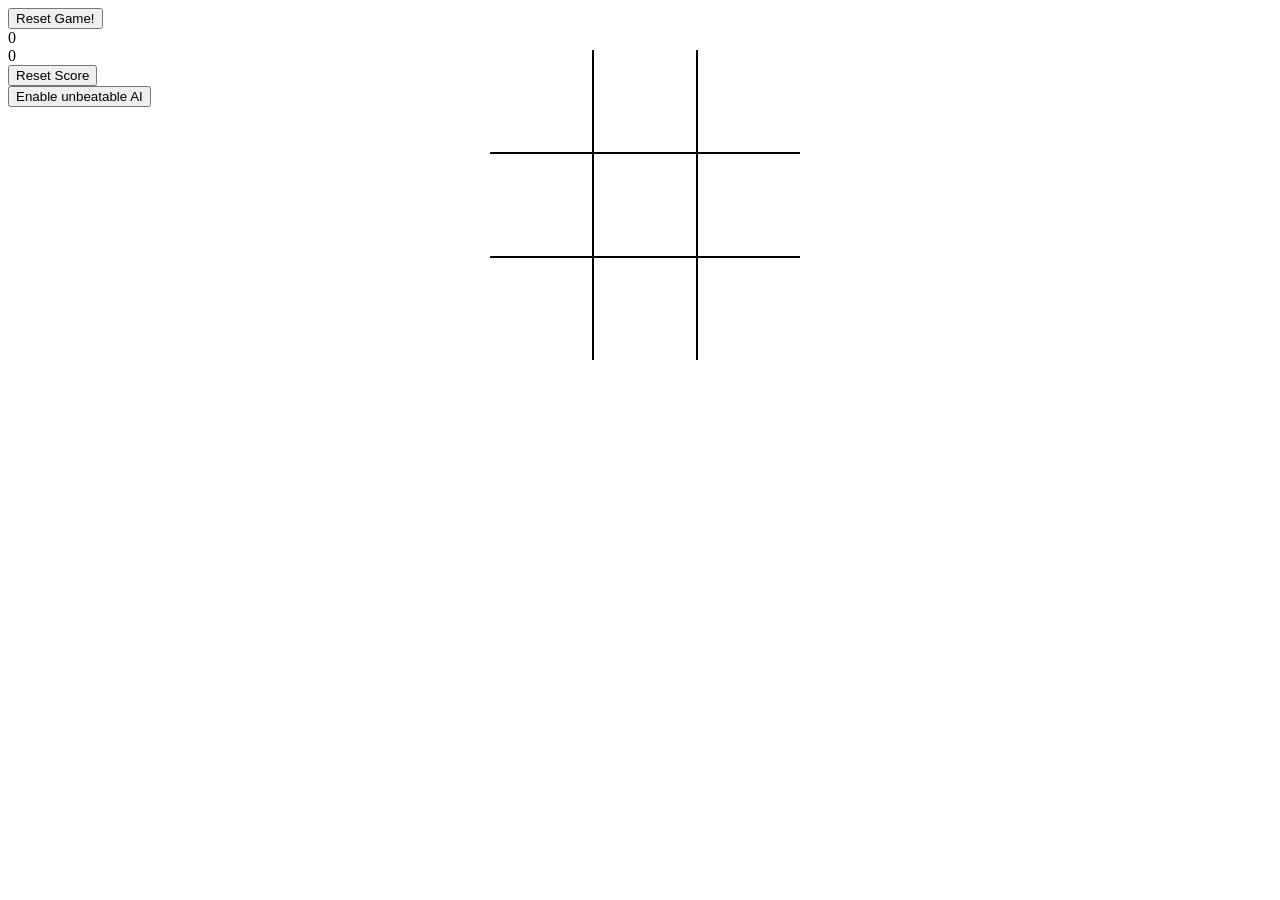
==== tic-tac-toe-ai/index.html @ 79151960 "tictactoe implemented" ====
<!DOCTYPE html>
<html lang="en">
<head>
    <meta charset="UTF-8">
    <meta name="viewport" content="width=device-width, initial-scale=1.0">
    <link rel="stylesheet" href="style.css">
    <title>Tic Tac Toe</title>
</head>
<body>
    <table>
        <tr>
            <td class="cell" id="0"></td>
            <td class="cell" id="1"></td>
            <td class="cell" id="2"></td>
        </tr>
        <tr>
            <td class="cell" id="3"></td>
            <td class="cell" id="4"></td>
            <td class="cell" id="5"></td>            
        </tr>
        <tr>
            <td class="cell" id="6"></td>
            <td class="cell" id="7"></td>
            <td class="cell" id="8"></td>            
        </tr>
    </table>
    <div class="msg">
        <div class="text"></div>
    </div>
    <button onclick="start()">Reset Game!</button>
    <div class="score">
        <div class="hu">0</div>
        <div class="ai">0</div>
        <button onclick="resetScore()">Reset Score</button>
    </div>
    <div class="ai">
        <button id="aibtn" onclick="toggleAi()">Enable unbeatable AI</button>
    </div>
    <script src="script.js"></script>
</body>
</html>
---- tic-tac-toe-ai/style.css ----
td.cell {
    border: 2px solid black;
    height: 100px;
    width: 100px;
    text-align: center;
    vertical-align: middle;
    font-family: 'Courier New', Courier, monospace;
    font-size: 70px;
    cursor: pointer;
}

table {
    border-collapse: collapse;
    position: absolute;
    left: 50%;
    margin-left: -150px;
    top: 50px;
}

table tr:first-child td {
    border-top: 0;
}

table tr:last-child td {
    border-bottom: 0;
}

table tr td:first-child {
    border-left: 0;
}

table tr td:last-child {
    border-right: 0;
}

.msg{
    display: none;
    width: 200px;
    top: 120px;
    background-color: gray;
    opacity: 0.8;
    position: absolute;
    left: 50%;
    margin-left: -100px;
    padding-top: 50px;
    text-align: center;
    border-radius: 5px;
    color: white;
    font-size: 2em;

}
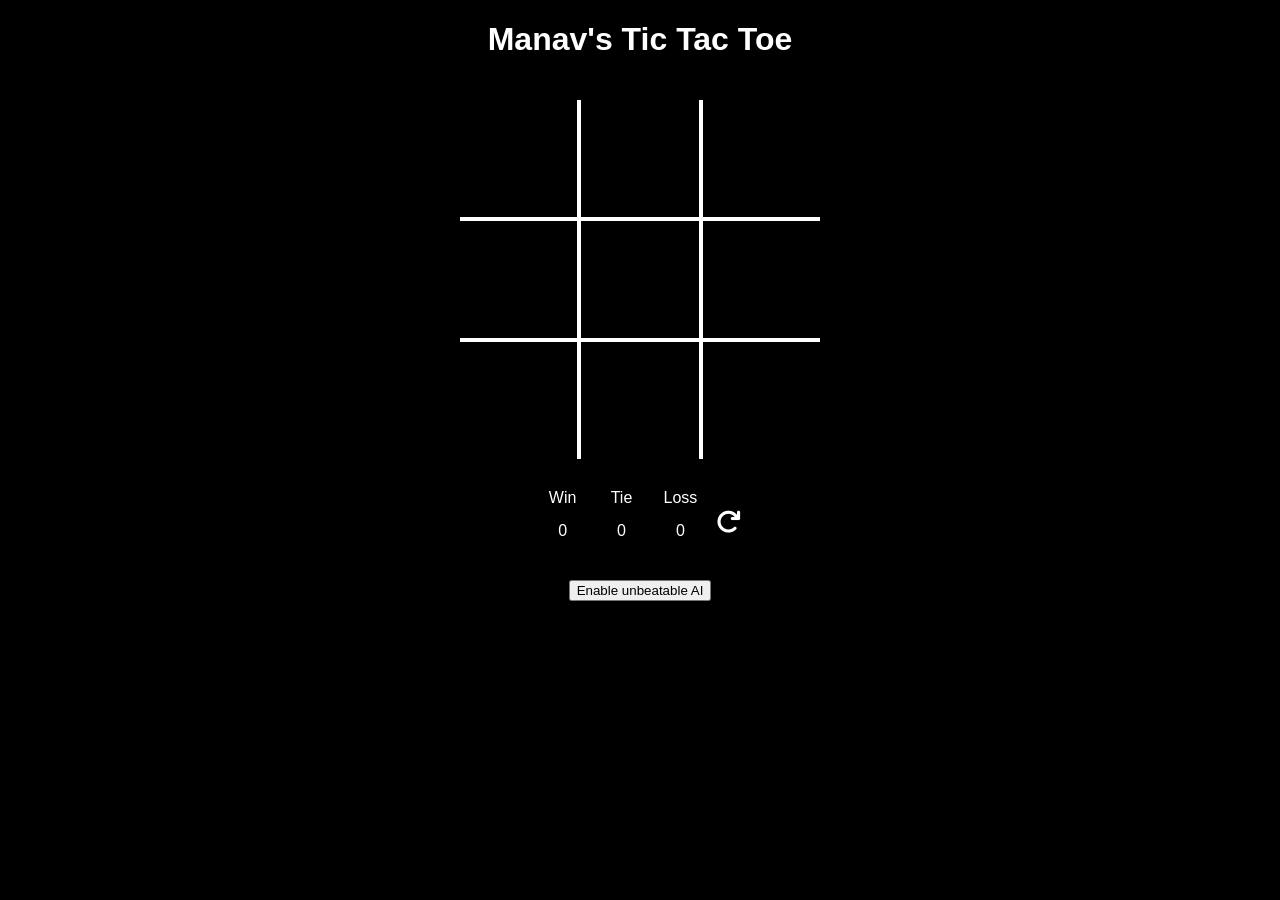
==== commit c54af0fa: "enhanced ui" ====
--- a/tic-tac-toe-ai/index.html
+++ b/tic-tac-toe-ai/index.html
@@ -4,37 +4,68 @@
     <meta charset="UTF-8">
     <meta name="viewport" content="width=device-width, initial-scale=1.0">
     <link rel="stylesheet" href="style.css">
+    <link rel="stylesheet" href="https://cdnjs.cloudflare.com/ajax/libs/font-awesome/6.1.1/css/all.min.css">
     <title>Tic Tac Toe</title>
 </head>
 <body>
-    <table>
-        <tr>
-            <td class="cell" id="0"></td>
-            <td class="cell" id="1"></td>
-            <td class="cell" id="2"></td>
-        </tr>
-        <tr>
-            <td class="cell" id="3"></td>
-            <td class="cell" id="4"></td>
-            <td class="cell" id="5"></td>            
-        </tr>
-        <tr>
-            <td class="cell" id="6"></td>
-            <td class="cell" id="7"></td>
-            <td class="cell" id="8"></td>            
-        </tr>
-    </table>
-    <div class="msg">
-        <div class="text"></div>
+    <div class="heading">
+        <h1>Manav's Tic Tac Toe</h1>
     </div>
-    <button onclick="start()">Reset Game!</button>
-    <div class="score">
-        <div class="hu">0</div>
-        <div class="ai">0</div>
-        <button onclick="resetScore()">Reset Score</button>
-    </div>
-    <div class="ai">
-        <button id="aibtn" onclick="toggleAi()">Enable unbeatable AI</button>
+    <div class="game">
+        <table>
+            <tr>
+                <td class="cell" id="0"></td>
+                <td class="cell" id="1"></td>
+                <td class="cell" id="2"></td>
+            </tr>
+            <tr>
+                <td class="cell" id="3"></td>
+                <td class="cell" id="4"></td>
+                <td class="cell" id="5"></td>            
+            </tr>
+            <tr>
+                <td class="cell" id="6"></td>
+                <td class="cell" id="7"></td>
+                <td class="cell" id="8"></td>            
+            </tr>
+        </table>
+        <div class="msg">
+            <div class="text"></div>
+        </div>
+        <div class="score-bar">
+            <div class="score-items">
+                <div class="score-item">
+                    <div class="text">
+                        Win
+                    </div>
+                    <div class="hu">
+                        0
+                    </div>
+                </div>
+                <div class="score-item">
+                    <div class="text">
+                        Tie
+                    </div>
+                    <div class="tie">
+                        0
+                    </div>
+                </div>
+                <div class="score-item">
+                    <div class="text">
+                        Loss
+                    </div>
+                    <div class="ai">
+                        0
+                    </div>
+                </div>
+            </div>
+            <button class="retry" onclick="retry()">
+                <i class="fas fa-redo"></i>
+            </button>
+        </div>
+        <div class="ai">
+            <button id="aibtn" onclick="toggleAi()">Enable unbeatable AI</button>
+        </div>
     </div>
     <script src="script.js"></script>
 </body>
--- a/tic-tac-toe-ai/style.css
+++ b/tic-tac-toe-ai/style.css
@@ -1,20 +1,55 @@
+body {    
+    background-color: black;
+    font-family: sans-serif;
+    color: white;
+}
+
+.heading {
+    text-align: center;
+    font-size: 1.25vw;
+    margin: 20px;
+}
+
+.game {
+    display: flex;
+    flex-direction: column;
+    align-items: center;
+    /* justify-content: center; */
+}
+
 td.cell {
-    border: 2px solid black;
-    height: 100px;
-    width: 100px;
+    border: 4px solid white;
+    height: 9vw;
+    width: 9vw;
     text-align: center;
     vertical-align: middle;
-    font-family: 'Courier New', Courier, monospace;
-    font-size: 70px;
+    color: purple;
+    font-size: 7.8vw;
     cursor: pointer;
+}
+
+.fade-in {
+    animation: fade-in-animation 0.3s ease-in-out;
+}
+
+@keyframes fade-in-animation {
+    0% {
+        opacity: 0;
+        scale: 1.0;
+    }
+    50%{
+        opacity: 0.5;
+        scale: 1.1;
+    }
+    100% {
+        opacity: 1;
+        scale: 1.0;
+    }
 }
 
 table {
     border-collapse: collapse;
-    position: absolute;
-    left: 50%;
-    margin-left: -150px;
-    top: 50px;
+    margin: 20px;
 }
 
 table tr:first-child td {
@@ -34,18 +69,47 @@
 }
 
 .msg{
-    display: none;
     width: 200px;
     top: 120px;
     background-color: gray;
-    opacity: 0.8;
-    position: absolute;
-    left: 50%;
+    /* opacity: 0.8; */
+    /* position: absolute; */
+    /* left: 50%;
     margin-left: -100px;
-    padding-top: 50px;
+    padding-top: 50px; */
     text-align: center;
     border-radius: 5px;
+    font-size: 2em;
+}
+
+.score-bar {
+    display: flex;
+    flex-direction: row;
+    align-items: center;
+}
+
+.score-items{
+    display: flex;
+    flex-direction: row;
+}
+
+.score-item {
+    display: flex;
+    flex-direction: column;
+    justify-content: center;
+    align-items: center;
+    margin: 10px;
+}
+
+.score-item .hu,.ai,.tie {
+    margin: 15px;
+}
+
+.retry {
+    /* align-self: flex-start; */
     color: white;
-    font-size: 2em;
-
+    border: none;
+    background: none;
+    cursor: pointer;
+    font-size: 25px;
 }
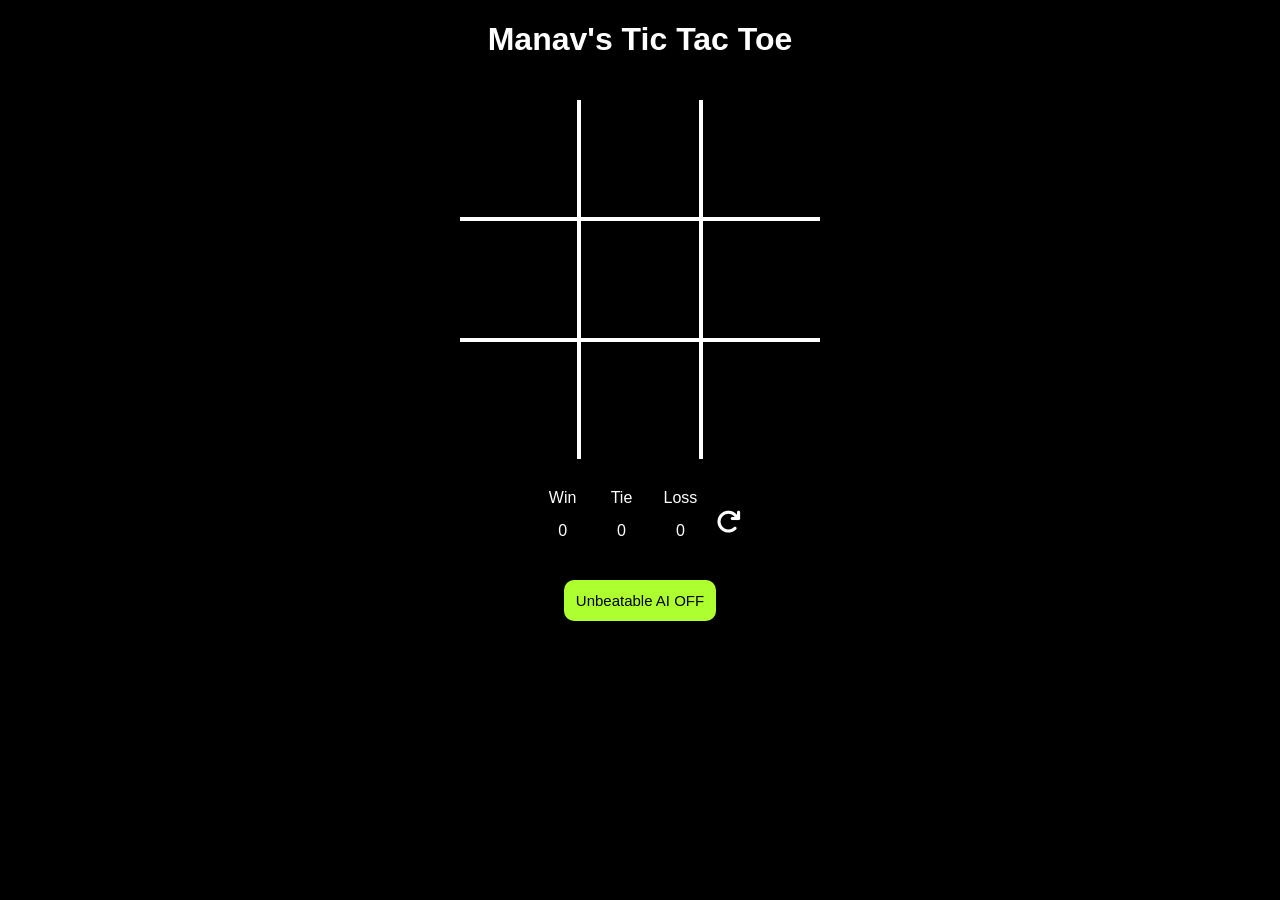
==== commit 86b5b191: "changed ui" ====
--- a/tic-tac-toe-ai/index.html
+++ b/tic-tac-toe-ai/index.html
@@ -64,7 +64,7 @@
             </button>
         </div>
         <div class="ai">
-            <button id="aibtn" onclick="toggleAi()">Enable unbeatable AI</button>
+            <button id="aibtn" onclick="toggleAi()">Unbeatable AI OFF</button>
         </div>
     </div>
     <script src="script.js"></script>
--- a/tic-tac-toe-ai/style.css
+++ b/tic-tac-toe-ai/style.css
@@ -112,4 +112,13 @@
     background: none;
     cursor: pointer;
     font-size: 25px;
+}
+
+#aibtn {
+    color: black;
+    border-radius: 10px;
+    background-color: greenyellow;
+    border: none;
+    font-size: 15px;
+    padding: 12px;
 }
